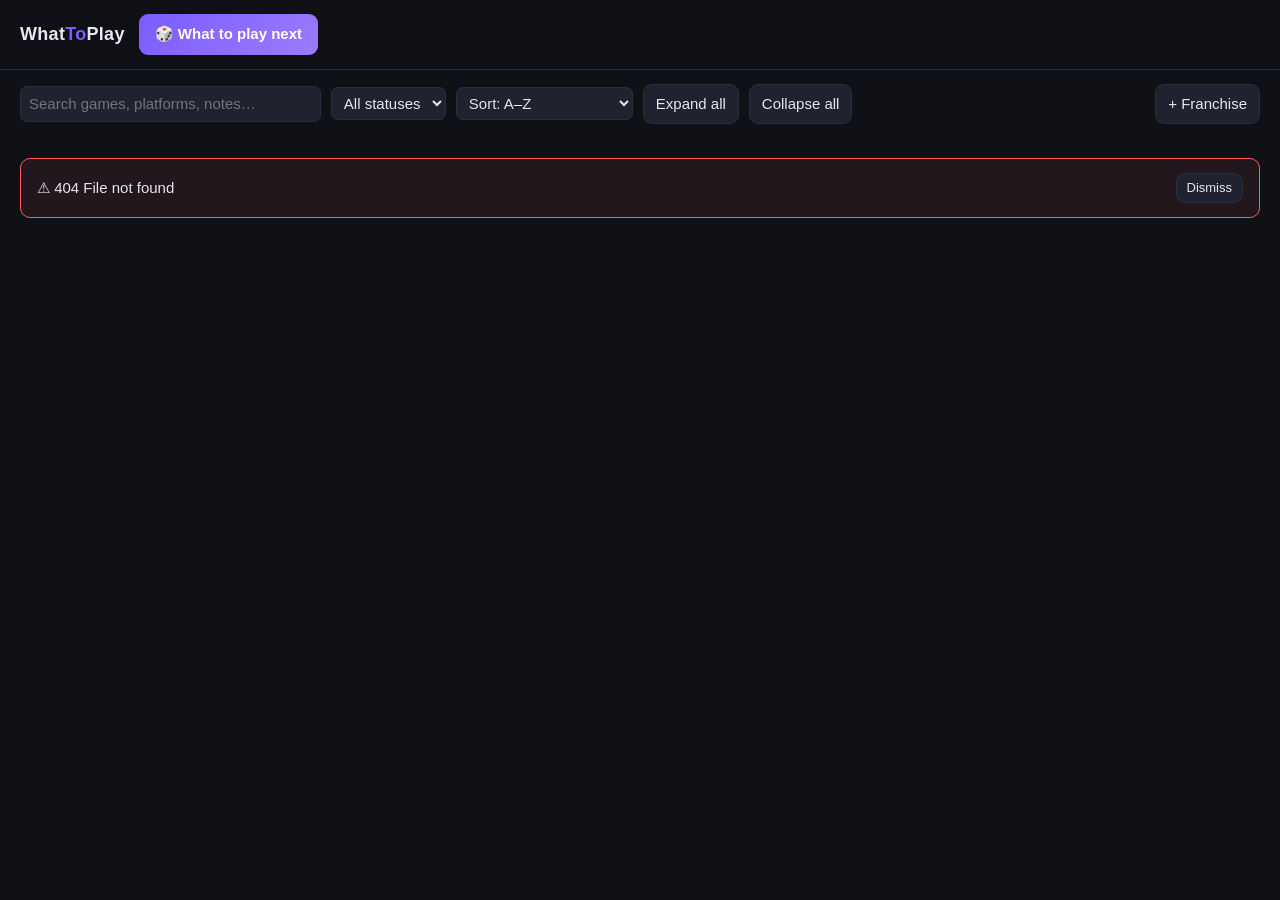
==== app/static/index.html @ 0a10caef "Frontend step 6: "What to play next" picker (skips TBA and already-playing), Set as Playing, Open de" ====
<!DOCTYPE html>
<html lang="en">
<head>
<meta charset="UTF-8">
<meta name="viewport" content="width=device-width, initial-scale=1.0">
<title>What To Play — Game Backlog</title>
<link rel="stylesheet" href="styles.css">
<script type="module" src="app.js"></script>
</head>
<body>
<header>
  <h1>What<span>To</span>Play</h1>
  <button class="btn-roll" data-action="pick">🎲 What to play next</button>
  <span class="save-state" id="save-state" aria-live="polite"></span>
  <div class="grow"></div>
  <div class="stats" id="stats"></div>
</header>

<div class="bar" id="toolbar">
  <input type="search" id="search" placeholder="Search games, platforms, notes…" aria-label="Search">
  <select id="filter" aria-label="Status filter">
    <option value="all">All statuses</option>
    <option value="unplayed">Unplayed</option>
    <option value="playing">Playing</option>
    <option value="finished">Finished</option>
    <option value="skip">Skip</option>
  </select>
  <select id="sort" aria-label="Sort franchises">
    <option value="az">Sort: A–Z</option>
    <option value="custom">Sort: custom</option>
    <option value="remaining">Sort: most remaining</option>
  </select>
  <button data-action="expand-all">Expand all</button>
  <button data-action="collapse-all">Collapse all</button>
  <div class="grow"></div>
  <button data-action="add-franchise">+ Franchise</button>
</div>

<div class="error" id="problem" hidden></div>
<main id="app"><div class="empty">Loading…</div></main>

<div class="backdrop" id="backdrop" hidden></div>
<aside class="panel" id="panel" aria-label="Game details" hidden></aside>

<div class="ov" id="picker"></div>
<div class="ov" id="dialog"></div>

<div class="toast" id="toast"></div>
</body>
</html>
---- app/static/styles.css ----
/* WhatToPlay styles — carried over from the legacy single-file app. */
:root{
  --bg:#0f1117; --panel:#171a23; --panel2:#1f2330; --line:#2a2f3e;
  --txt:#e6e8ee; --mut:#9aa3b5; --acc:#7c5cff; --acc2:#00d8a4;
  --done:#3ddc84; --skip:#6b7280; --play:#ffb020; --un:#5b6478;
  --danger:#ff5d5d;
}
*{box-sizing:border-box}
body{margin:0;background:var(--bg);color:var(--txt);font:15px/1.5 -apple-system,BlinkMacSystemFont,"Segoe UI",Roboto,Helvetica,Arial,sans-serif}
a{color:var(--acc2)}
header{position:sticky;top:0;z-index:20;background:rgba(15,17,23,.92);backdrop-filter:blur(8px);border-bottom:1px solid var(--line);padding:14px 20px;display:flex;gap:14px;align-items:center;flex-wrap:wrap}
header h1{font-size:18px;margin:0;letter-spacing:.3px;white-space:nowrap}
header h1 span{color:var(--acc)}
.grow{flex:1}
.stats{display:flex;gap:14px;color:var(--mut);font-size:13px;flex-wrap:wrap}
.stats b{color:var(--txt)}
button{cursor:pointer;font:inherit;border:1px solid var(--line);background:var(--panel2);color:var(--txt);border-radius:9px;padding:8px 12px;transition:.15s}
button:hover{border-color:var(--acc);background:#262b3a}
.btn-primary{background:var(--acc);border-color:var(--acc);color:#fff;font-weight:600}
.btn-primary:hover{background:#6b49ff}
.btn-roll{background:linear-gradient(135deg,var(--acc),#9b7bff);border:none;color:#fff;font-weight:700;padding:9px 16px;font-size:15px}
.btn-ghost{background:transparent}
input,select,textarea{font:inherit;background:var(--panel2);color:var(--txt);border:1px solid var(--line);border-radius:7px;padding:6px 8px;outline:none}
input:focus,select:focus,textarea:focus{border-color:var(--acc)}
.bar{display:flex;gap:10px;padding:14px 20px;align-items:center;flex-wrap:wrap}
.bar input[type=search]{min-width:220px;flex:1;max-width:340px}
main{padding:4px 16px 80px;max-width:none;margin:0}
.fr{background:var(--panel);border:1px solid var(--line);border-radius:14px;margin:10px 0;overflow:hidden}
.fr-head{display:flex;align-items:center;gap:10px;padding:12px 14px;background:linear-gradient(90deg,#20242f,#191d28);cursor:pointer;user-select:none}
.fr.open .fr-head{border-bottom:1px solid var(--line)}
.caret{color:var(--mut);font-size:12px;width:14px;transition:transform .15s;flex:0 0 auto}
.fr.open .caret{transform:rotate(90deg)}
.fr-title{font-size:18px;font-weight:500;border:none;background:transparent;flex:0 0 auto;width:auto;min-width:120px;padding:4px 6px;border-radius:6px}
.fr-title:hover,.fr-title:focus{background:var(--panel2)}
.fr-prog{font-size:12px;color:var(--mut);background:var(--panel2);padding:3px 9px;border-radius:20px;white-space:nowrap}
.fr-actions{display:flex;gap:6px;margin-left:auto}
.fr-actions button{padding:6px 10px;font-size:13px}
.ondeck{font-size:12px;color:var(--acc2);background:rgba(0,216,164,.08);border:1px solid rgba(0,216,164,.25);padding:3px 9px;border-radius:20px;white-space:nowrap;overflow:hidden;text-overflow:ellipsis;max-width:260px}
.fr-body{display:none}
.fr.open .fr-body{display:block}
.fr-notes{padding:10px 14px 6px;display:flex;gap:8px;align-items:flex-start}
.games-frame{margin:2px 14px 14px;border:1px solid var(--line);border-left:3px solid var(--acc);border-radius:10px;overflow:hidden;background:#262c3d}
.fr-notes textarea{flex:1;min-height:34px;resize:vertical;font-size:13px;color:var(--mut)}
.fr-notes .lbl{font-size:11px;color:var(--mut);text-transform:uppercase;letter-spacing:.5px;padding-top:8px;width:50px;flex:0 0 auto}
table{width:100%;border-collapse:collapse;table-layout:fixed}
th{font-size:11px;text-transform:uppercase;letter-spacing:.5px;color:var(--mut);text-align:left;padding:8px 10px;font-weight:600;border-bottom:1px solid var(--line);position:relative;overflow:hidden;white-space:nowrap}
td{padding:6px 10px;border-bottom:1px solid #20242f;vertical-align:middle;overflow:hidden}
.rz{position:absolute;top:0;right:-1px;width:9px;height:100%;cursor:col-resize;z-index:3}
.rz:hover{background:rgba(124,92,255,.55)}
.rz:active{background:var(--acc)}
body.resizing{cursor:col-resize;user-select:none}
tr:last-child td{border-bottom:none}
tr.skip{opacity:.4}  /* finished rows are not dimmed: the green status tag is enough */
.ord{display:flex;flex-direction:column;gap:1px}
.ord button{padding:0 5px;font-size:10px;line-height:14px;border-radius:4px;background:transparent;border-color:transparent;color:var(--mut)}
.ord button:hover{color:var(--txt);background:var(--panel2)}
.t-title{padding-left:24px}
.gmark{flex:0 0 auto;color:var(--acc);opacity:.65;font-size:11px}
.title-wrap{display:flex;align-items:center;gap:6px}
.title-wrap input{flex:1;min-width:60px;font-weight:500;font-size:14px;color:#c5cbdb;background:transparent;border:1px solid transparent;border-radius:7px;padding:6px 8px}
.title-wrap input:hover,.title-wrap input:focus{background:var(--panel2);border-color:var(--line)}
.bl{flex:0 0 auto;display:inline-flex;align-items:center;text-decoration:none;opacity:.8;line-height:0}
.bl:hover{opacity:1}
.bl img{width:16px;height:16px;border-radius:3px;display:block}
.t-rel{color:var(--mut);font-size:13px;white-space:nowrap}
.plat-cell{cursor:pointer;min-height:30px;display:flex;flex-wrap:wrap;gap:3px;align-items:center;padding:3px 4px;border-radius:6px;border:1px solid transparent}
.plat-cell:hover{border-color:var(--line);background:var(--panel2)}
.chip{font-size:11px;background:#2b3040;border:1px solid var(--line);color:#c7cde0;padding:1px 7px;border-radius:20px;white-space:nowrap}
.plat-cell .ph{color:var(--un);font-size:12px}
select.status{font-size:12px;font-weight:700;border-radius:20px;padding:4px 8px;appearance:none;text-align:center}
select.status.unplayed{color:var(--un)}
select.status.playing{color:var(--play);border-color:var(--play)}
select.status.finished{color:var(--done);border-color:var(--done)}
select.status.skip{color:var(--skip)}
.t-notes input{width:100%;background:transparent;border-color:transparent;color:var(--mut);font-size:13px}
.t-notes input:hover,.t-notes input:focus{background:var(--panel2);border-color:var(--line)}
.t-links{white-space:nowrap}
.t-links a{margin-right:6px;font-size:12px}
.lnkbtn{font-size:11px;color:var(--mut);background:transparent;border-color:transparent;padding:2px 6px}
.del{color:var(--danger);background:transparent;border-color:transparent;font-size:15px;padding:2px 8px}
.del:hover{background:rgba(255,93,93,.12);border-color:transparent}
.fr-foot{padding:8px 14px;border-top:1px solid #20242f}
.fr-foot button{font-size:13px;color:var(--mut)}
.ov{position:fixed;inset:0;background:rgba(5,7,12,.7);display:none;align-items:center;justify-content:center;z-index:50;padding:20px}
.ov.on{display:flex}
.modal{background:var(--panel);border:1px solid var(--line);border-radius:16px;max-width:520px;width:100%;padding:24px;box-shadow:0 30px 80px rgba(0,0,0,.5)}
.modal h2{margin:0 0 4px}
.roll-card{text-align:center;padding:10px 0 4px}
.roll-fr{color:var(--acc);font-size:13px;text-transform:uppercase;letter-spacing:1px;font-weight:700}
.roll-game{font-size:30px;font-weight:800;margin:8px 0}
.roll-plat{color:var(--mut);font-size:15px}
.roll-note{color:var(--mut);font-size:13px;margin-top:10px;font-style:italic}
.roll-actions{display:flex;gap:10px;justify-content:center;margin-top:20px;flex-wrap:wrap}
.filter-roll{display:flex;gap:8px;align-items:center;justify-content:center;margin-bottom:6px;font-size:13px;color:var(--mut)}
.pgrid{display:grid;grid-template-columns:repeat(auto-fill,minmax(110px,1fr));gap:6px;margin:14px 0;max-height:48vh;overflow:auto}
.pgrid label{display:flex;gap:7px;align-items:center;background:var(--panel2);border:1px solid var(--line);border-radius:8px;padding:6px 9px;font-size:13px;cursor:pointer}
.pgrid label:hover{border-color:var(--acc)}
.pgrid input{width:auto}
.empty{color:var(--mut);text-align:center;padding:50px;font-size:15px}
.toast{position:fixed;bottom:20px;left:50%;transform:translateX(-50%);background:var(--panel2);border:1px solid var(--line);padding:10px 16px;border-radius:10px;opacity:0;transition:.3s;z-index:60;pointer-events:none}
.toast.on{opacity:1}

/* New in the rebuild */
.error{margin:20px;padding:14px 16px;border:1px solid var(--danger);border-radius:10px;background:rgba(255,93,93,.08);color:var(--txt);display:flex;gap:12px;align-items:center}
.error[hidden]{display:none}
.error button{margin-left:auto;padding:4px 10px;font-size:13px}
.save-state{font-size:12px;color:var(--mut);transition:opacity .4s;white-space:nowrap}
.save-state.saved{color:var(--done)}
.save-state.fade{opacity:0}
.t-playon select{width:100%;font-size:12px;background:transparent;border-color:transparent;color:var(--txt);padding:4px 6px}
.t-playon select:hover,.t-playon select:focus{background:var(--panel2);border-color:var(--line)}
.t-playon select:disabled{color:var(--un);cursor:default}
.t-rel{cursor:pointer}
.t-rel:hover,.plat-cell:hover{color:var(--txt)}
.open-panel{flex:0 0 auto;background:transparent;border-color:transparent;color:var(--mut);padding:2px 6px;font-size:13px;line-height:1}
.open-panel:hover{color:var(--txt);background:var(--panel2)}

/* Game detail panel: slides in from the right */
.backdrop{position:fixed;inset:0;background:rgba(5,7,12,.55);z-index:40}
.backdrop[hidden]{display:none}
.panel{position:fixed;top:0;right:0;bottom:0;width:min(480px,100vw);background:var(--panel);border-left:1px solid var(--line);z-index:45;display:flex;flex-direction:column;box-shadow:-20px 0 60px rgba(0,0,0,.45)}
.panel[hidden]{display:none}
.panel-head{padding:18px 20px 12px;border-bottom:1px solid var(--line)}
.panel-head .kicker{font-size:12px;color:var(--acc);text-transform:uppercase;letter-spacing:1px;font-weight:700}
.panel-head input{width:100%;font-size:20px;font-weight:600;margin-top:6px}
.panel-body{flex:1;overflow:auto;padding:6px 20px 20px}
.panel-foot{display:flex;gap:10px;padding:14px 20px;border-top:1px solid var(--line);justify-content:flex-end}
.field{margin-top:16px}
.field>label,.field .label{display:block;font-size:11px;color:var(--mut);text-transform:uppercase;letter-spacing:.5px;margin-bottom:6px}
.field .hint{font-size:12px;color:var(--mut);margin-top:5px;overflow-wrap:anywhere}
.row{display:flex;gap:8px;align-items:center;flex-wrap:wrap}
.row input[type=number]{width:96px}
.check{display:inline-flex;gap:6px;align-items:center;font-size:14px;cursor:pointer}
.check input{width:auto}
.panel textarea{width:100%;min-height:90px;resize:vertical}
.panel select,.panel input[type=url],.panel input[type=text]{width:100%}
.panel .row select,.panel .row input{width:auto}
.drag-handle{flex:0 0 auto;color:var(--mut);opacity:.6;cursor:grab;font-size:14px;padding:0 2px;user-select:none}
.drag-handle:hover{opacity:1;color:var(--acc)}
.drag-handle:active{cursor:grabbing}
tr.dragging{opacity:.35}
tr.drop-before td{box-shadow:inset 0 2px 0 var(--acc)}
tr.drop-after td{box-shadow:inset 0 -2px 0 var(--acc)}
.ord button:disabled{opacity:.2;cursor:default;background:transparent}
/* While searching / filtering, reordering is off (the visible list isn't the whole list). */
.filtering .ord,.filtering .drag-handle{visibility:hidden}
.reorder-hint{display:none;margin-left:10px;font-size:12px;color:var(--mut)}
.filtering .reorder-hint{display:inline}
/* Franchises can be dragged only in custom sort. */
.fr-drag{display:none}
.custom-sort .fr-drag{display:inline}
.fr.dragging{opacity:.35}
.fr.drop-before{box-shadow:0 -3px 0 var(--acc)}
.fr.drop-after{box-shadow:0 3px 0 var(--acc)}
.roll-game a{color:inherit;text-decoration:none;border-bottom:2px solid rgba(124,92,255,.5)}
.roll-game a:hover{border-bottom-color:var(--acc)}
@keyframes flash{from{background:rgba(124,92,255,.35)}to{background:transparent}}
tr.flash td{animation:flash 1.6s ease-out}
.roll-hint{text-align:center;color:var(--mut);font-size:12px;margin-top:14px}
.panel-error{flex:1;align-self:center;color:var(--danger);font-size:13px}
.btn-danger{background:var(--danger);border-color:var(--danger);color:#fff;font-weight:600}
.btn-danger:hover{background:#e84a4a;border-color:#e84a4a}
.dialog-text{margin:0;font-size:15px}
.dialog-error{color:var(--danger);font-size:13px;margin:10px 0 0;min-height:1em}
.modal .field input[type=text]{width:100%}
.panel-foot .del-game{margin-right:auto;color:var(--danger);background:transparent;border-color:transparent}
.panel-foot .del-game:hover{background:rgba(255,93,93,.12)}
.toggles{display:flex;flex-wrap:wrap;gap:5px}
.toggles label{cursor:pointer}
.toggles input{position:absolute;opacity:0;width:0;height:0}
.toggles span{display:inline-block;font-size:12px;border:1px solid var(--line);border-radius:20px;padding:3px 10px;color:var(--mut);background:var(--panel2)}
.toggles label:hover span{border-color:var(--acc)}
.toggles input:checked+span{color:#fff;background:rgba(124,92,255,.35);border-color:var(--acc)}
.toggles input:focus-visible+span,.statuses input:focus-visible+span{outline:2px solid var(--acc2);outline-offset:1px}
.link-row{display:grid;grid-template-columns:110px 1fr auto;gap:6px;margin-bottom:6px}
.link-row input{width:100%}
.statuses{display:flex;gap:6px;flex-wrap:wrap}
.statuses label{cursor:pointer}
.statuses input{position:absolute;opacity:0;width:0;height:0}
.statuses span{display:inline-block;font-size:12px;font-weight:700;border:1px solid var(--line);border-radius:20px;padding:4px 12px;color:var(--mut)}
.statuses input:checked+span.unplayed{color:var(--txt);border-color:var(--un);background:rgba(91,100,120,.25)}
.statuses input:checked+span.playing{color:var(--play);border-color:var(--play);background:rgba(255,176,32,.1)}
.statuses input:checked+span.finished{color:var(--done);border-color:var(--done);background:rgba(61,220,132,.1)}
.statuses input:checked+span.skip{color:var(--txt);border-color:var(--skip);background:rgba(107,114,128,.25)}
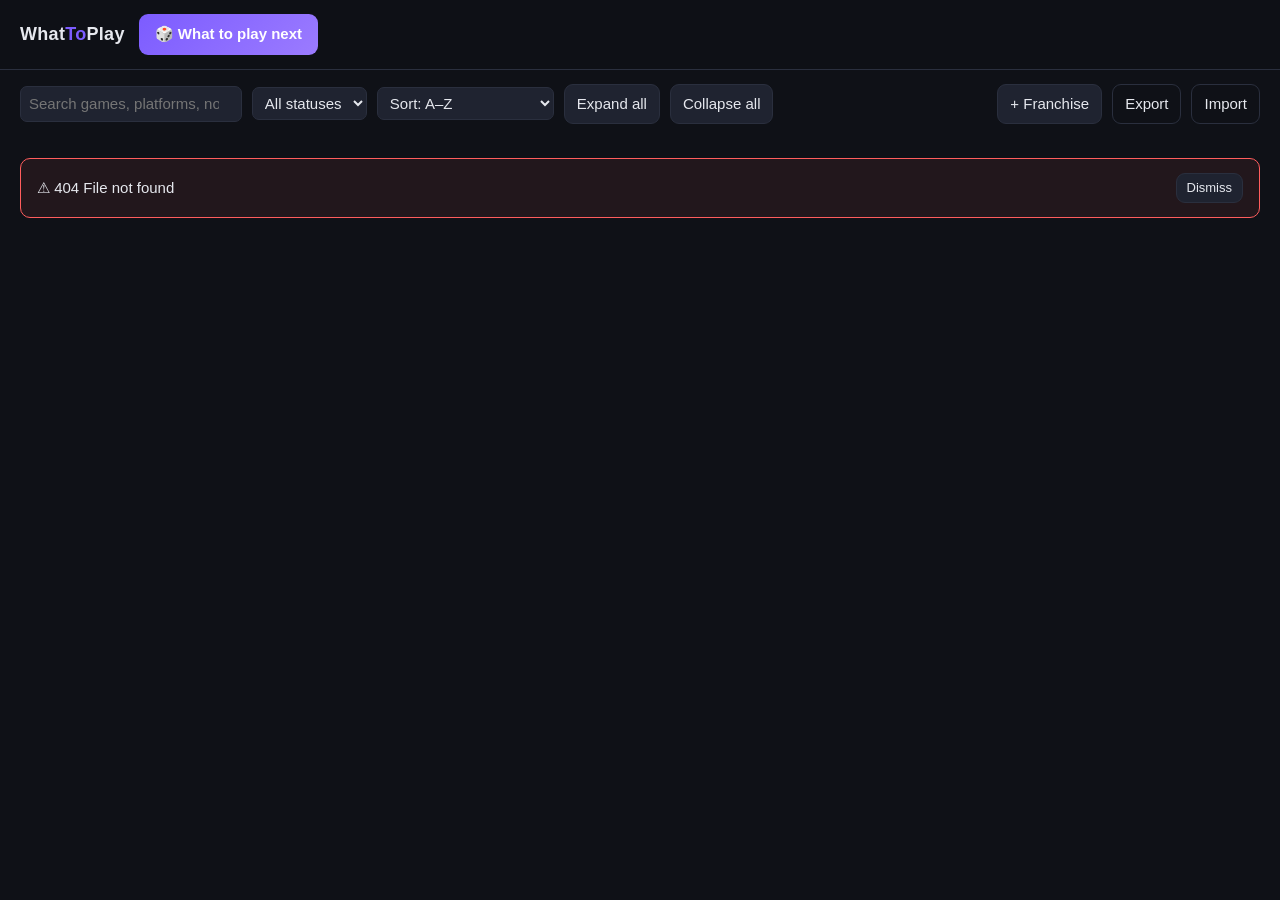
==== commit 7fdf8073: "Frontend step 7: Export and Import buttons, file checks in the browser, automatic backup before impo" ====
--- a/app/static/index.html
+++ b/app/static/index.html
@@ -34,6 +34,9 @@
   <button data-action="collapse-all">Collapse all</button>
   <div class="grow"></div>
   <button data-action="add-franchise">+ Franchise</button>
+  <button class="btn-ghost" data-action="export" title="Download all your data as a backup file">Export</button>
+  <button class="btn-ghost" data-action="import" title="Replace all data with a backup file">Import</button>
+  <input type="file" id="import-file" accept="application/json,.json" hidden>
 </div>
 
 <div class="error" id="problem" hidden></div>
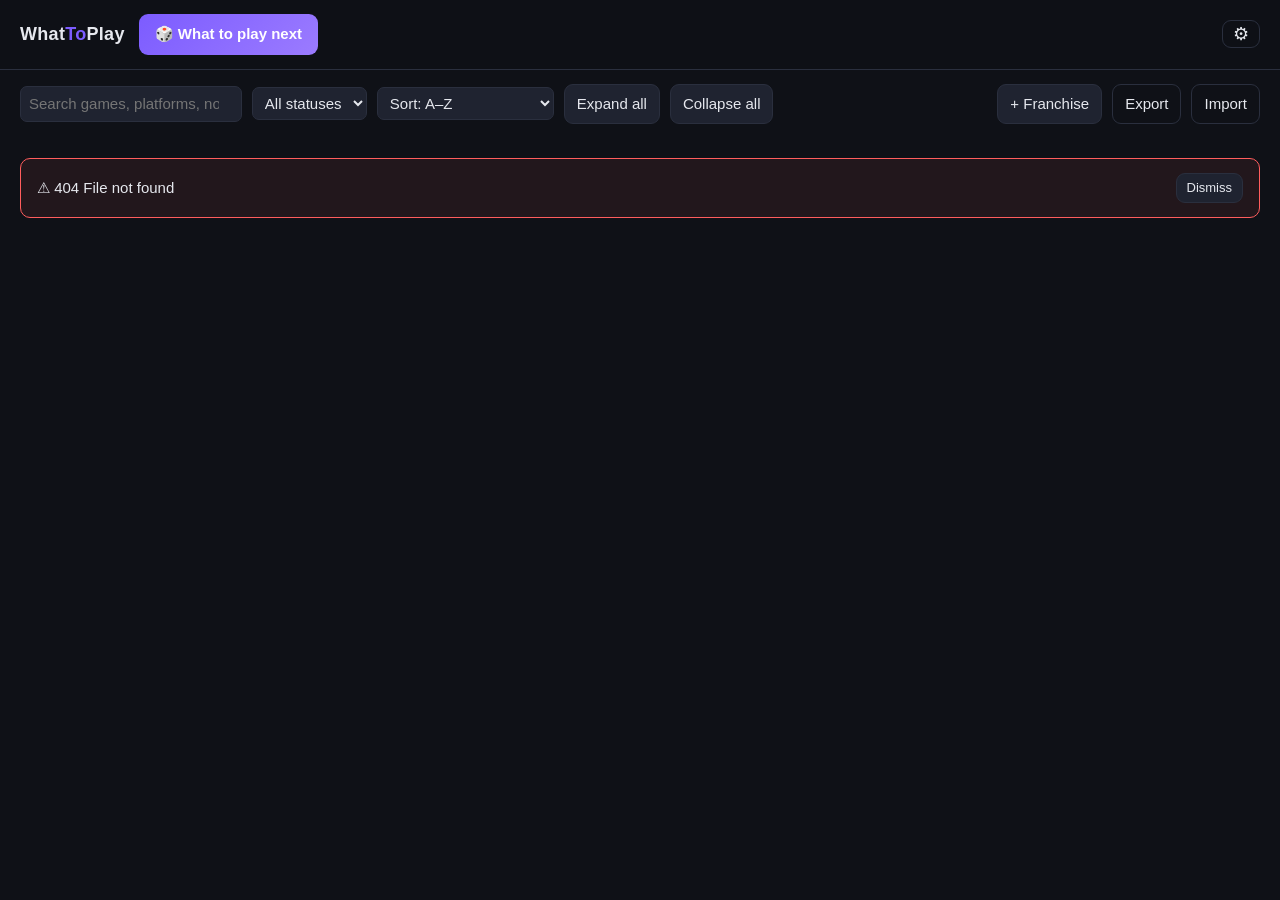
==== commit b315efdf: "Settings: key/value table (migration 4), /api/settings, Settings dialog with the AI assistant switch" ====
--- a/app/static/index.html
+++ b/app/static/index.html
@@ -4,6 +4,8 @@
 <meta charset="UTF-8">
 <meta name="viewport" content="width=device-width, initial-scale=1.0">
 <title>What To Play — Game Backlog</title>
+<link rel="icon" type="image/png" href="icon.png">
+<link rel="apple-touch-icon" href="icon.png">
 <link rel="stylesheet" href="styles.css">
 <script type="module" src="app.js"></script>
 </head>
@@ -14,6 +16,7 @@
   <span class="save-state" id="save-state" aria-live="polite"></span>
   <div class="grow"></div>
   <div class="stats" id="stats"></div>
+  <button class="btn-ghost settings-btn" data-action="settings" title="Settings" aria-label="Settings">⚙</button>
 </header>
 
 <div class="bar" id="toolbar">
@@ -34,13 +37,15 @@
   <button data-action="collapse-all">Collapse all</button>
   <div class="grow"></div>
   <button data-action="add-franchise">+ Franchise</button>
-  <button class="btn-ghost" data-action="export" title="Download all your data as a backup file">Export</button>
-  <button class="btn-ghost" data-action="import" title="Replace all data with a backup file">Import</button>
+  <button class="btn-ghost desktop-only" data-action="export" title="Download all your data as a backup file">Export</button>
+  <button class="btn-ghost desktop-only" data-action="import" title="Replace all data with a backup file">Import</button>
   <input type="file" id="import-file" accept="application/json,.json" hidden>
 </div>
 
 <div class="error" id="problem" hidden></div>
 <main id="app"><div class="empty">Loading…</div></main>
+
+<footer class="backup-status" id="backup-status" aria-live="polite"></footer>
 
 <div class="backdrop" id="backdrop" hidden></div>
 <aside class="panel" id="panel" aria-label="Game details" hidden></aside>
--- a/app/static/styles.css
+++ b/app/static/styles.css
@@ -6,6 +6,7 @@
   --danger:#ff5d5d;
 }
 *{box-sizing:border-box}
+[hidden]{display:none!important}   /* the hidden attribute always wins over display rules */
 body{margin:0;background:var(--bg);color:var(--txt);font:15px/1.5 -apple-system,BlinkMacSystemFont,"Segoe UI",Roboto,Helvetica,Arial,sans-serif}
 a{color:var(--acc2)}
 header{position:sticky;top:0;z-index:20;background:rgba(15,17,23,.92);backdrop-filter:blur(8px);border-bottom:1px solid var(--line);padding:14px 20px;display:flex;gap:14px;align-items:center;flex-wrap:wrap}
@@ -100,6 +101,27 @@
 .toast{position:fixed;bottom:20px;left:50%;transform:translateX(-50%);background:var(--panel2);border:1px solid var(--line);padding:10px 16px;border-radius:10px;opacity:0;transition:.3s;z-index:60;pointer-events:none}
 .toast.on{opacity:1}
 
+/* Settings dialog */
+.settings-btn{font-size:18px;padding:4px 10px;line-height:1}
+.modal:has(.settings-form){max-width:720px}
+.settings-form textarea{width:100%;min-height:260px;resize:vertical;font-size:13px;line-height:1.45}
+.settings-form .hint{font-size:12px;color:var(--mut);margin-top:6px}
+.settings-form code{background:var(--panel2);padding:1px 6px;border-radius:5px;font-size:12px}
+.settings-form .row{display:flex;justify-content:space-between;align-items:center;gap:10px}
+.settings-form .lnkbtn{text-decoration:underline}
+
+/* Backup status line at the bottom of the page */
+.backup-status{padding:0 20px 40px;color:var(--mut);font-size:13px;text-align:center}
+.backup-status .warn{color:var(--play)}
+.backup-status .bad{color:var(--danger)}
+.backup-status button{background:transparent;border:none;color:var(--acc2);padding:0 4px;font-size:13px;text-decoration:underline}
+.backup-list{display:flex;flex-direction:column;gap:6px;margin:12px 0;max-height:50vh;overflow:auto}
+.backup-list label{display:flex;gap:10px;align-items:center;padding:8px 10px;border:1px solid var(--line);border-radius:8px;cursor:pointer;background:var(--panel2)}
+.backup-list label:hover{border-color:var(--acc)}
+.backup-list input{width:auto}
+.backup-list .meta{margin-left:auto;color:var(--mut);font-size:12px;white-space:nowrap}
+.backup-list .tag{font-size:11px;color:var(--play);border:1px solid var(--play);border-radius:10px;padding:0 6px}
+
 /* New in the rebuild */
 .error{margin:20px;padding:14px 16px;border:1px solid var(--danger);border-radius:10px;background:rgba(255,93,93,.08);color:var(--txt);display:flex;gap:12px;align-items:center}
 .error[hidden]{display:none}
@@ -114,6 +136,9 @@
 .t-rel:hover,.plat-cell:hover{color:var(--txt)}
 .open-panel{flex:0 0 auto;background:transparent;border-color:transparent;color:var(--mut);padding:2px 6px;font-size:13px;line-height:1}
 .open-panel:hover{color:var(--txt);background:var(--panel2)}
+
+.card-label{display:none}
+.t-notes input::placeholder{color:transparent}   /* shown only on phones, where the column header is gone */
 
 /* Game detail panel: slides in from the right */
 .backdrop{position:fixed;inset:0;background:rgba(5,7,12,.55);z-index:40}
@@ -182,3 +207,67 @@
 .statuses input:checked+span.playing{color:var(--play);border-color:var(--play);background:rgba(255,176,32,.1)}
 .statuses input:checked+span.finished{color:var(--done);border-color:var(--done);background:rgba(61,220,132,.1)}
 .statuses input:checked+span.skip{color:var(--txt);border-color:var(--skip);background:rgba(107,114,128,.25)}
+
+/* ---------- Phone layout (narrow screens) ----------
+   Same HTML; each game row becomes a card laid out with a CSS grid. */
+@media (max-width: 760px) {
+  header{padding:10px 12px;gap:8px 10px}
+  header .btn-roll{padding:7px 12px;font-size:14px}
+  .stats{gap:10px;font-size:12px;width:100%}
+  .bar{padding:10px 12px;gap:8px}
+  .bar input[type=search]{flex:1 1 100%;min-width:0;max-width:none}
+  .bar .grow{display:none}
+  .bar button,.bar select{font-size:13px;padding:6px 9px}
+  .desktop-only{display:none}   /* backups are a desktop task */
+  main{padding:4px 8px 80px}
+  .error{margin:10px 8px}
+
+  .fr{margin:8px 0;border-radius:12px}
+  .fr-head{flex-wrap:wrap;gap:6px 8px;padding:10px 10px}
+  .fr-title{flex:1 1 0;min-width:0;font-size:17px;padding:2px 4px}
+  .fr-summary{order:3;flex:1 1 100%;display:flex;gap:6px;padding-left:24px;min-width:0}
+  .ondeck{max-width:none;min-width:0}
+  .fr-actions{margin-left:0}
+  .fr-actions button{padding:5px 9px}
+  .fr-notes{padding:8px 10px 4px}
+  .fr-notes .lbl{display:none}
+  .games-frame{margin:2px 6px 10px}
+
+  /* the table turns into a list of cards */
+  .games-frame table,.games-frame tbody{display:block}
+  .games-frame thead,.games-frame colgroup{display:none}
+  .games-frame tr{display:grid;grid-template-columns:auto auto 1fr auto;
+    grid-template-areas:"title title title del" "status playon playon ord" "rel plat plat ord" "notes notes links links";
+    gap:4px 8px;align-items:center;padding:10px 8px;border-bottom:1px solid #20242f}
+  .games-frame tr:last-child{border-bottom:none}
+  .games-frame td{display:block;padding:0;border:none;min-width:0;overflow:visible}
+  .t-title{grid-area:title;padding-left:0}
+  .t-status{grid-area:status}
+  .t-playon{grid-area:playon;display:flex!important;align-items:center;gap:6px}
+  .t-rel{grid-area:rel}
+  .t-plat{grid-area:plat}
+  .t-notes{grid-area:notes}
+  .t-links{grid-area:links;text-align:right}
+  .t-ord{grid-area:ord;align-self:stretch}
+  .t-del{grid-area:del}
+  .card-label{display:inline;font-size:11px;color:var(--mut);white-space:nowrap}
+  .t-playon select{width:auto;max-width:100%;border-color:var(--line)}
+  .t-notes input{padding:4px 6px}
+  .t-notes input::placeholder{color:var(--un)}
+  .title-wrap input{font-size:15px;padding:4px 6px}
+  .plat-cell{min-height:0;padding:2px 0}
+  .drag-handle{display:none}               /* drag and drop needs a mouse */
+  .ord{height:100%;justify-content:center;gap:6px}
+  .ord button{font-size:14px;line-height:1;padding:8px 10px;background:var(--panel2)}   /* easy to tap */
+  .fr-foot{padding:8px 10px}
+
+  /* detail panel and dialogs use the whole screen */
+  .panel{width:100vw;border-left:none}
+  .panel-head,.panel-body,.panel-foot{padding-left:14px;padding-right:14px}
+  .panel-foot{flex-wrap:wrap}
+  .panel-error{flex-basis:100%;order:-1}
+  .link-row{grid-template-columns:80px 1fr auto}
+  .ov{padding:10px}
+  .modal{padding:18px}
+  .roll-game{font-size:24px}
+}
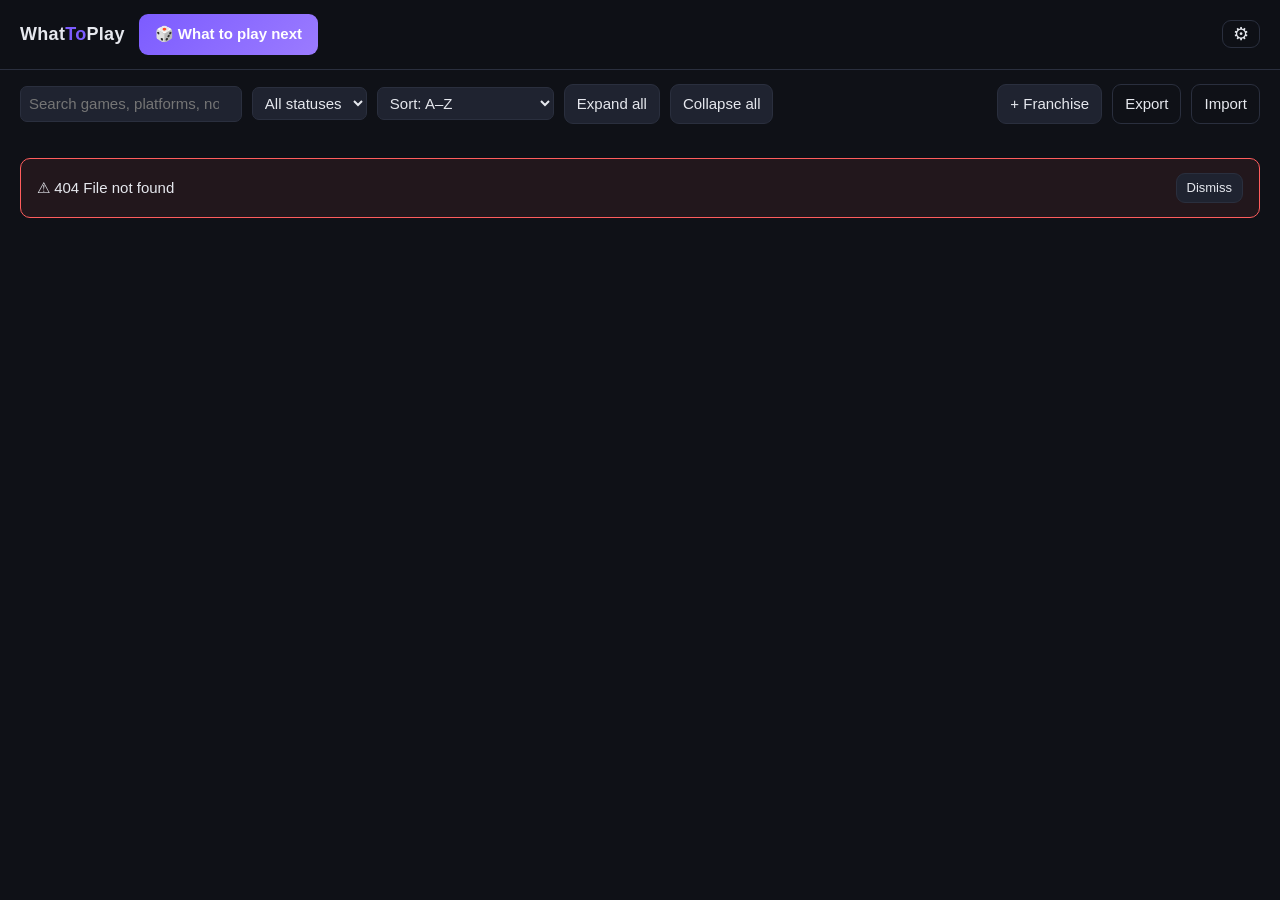
==== commit eaf6f16b: "Installable on a phone's home screen: web app manifest and icons - manifest.webmanifest: name, full-" ====
--- a/app/static/index.html
+++ b/app/static/index.html
@@ -5,7 +5,14 @@
 <meta name="viewport" content="width=device-width, initial-scale=1.0">
 <title>What To Play — Game Backlog</title>
 <link rel="icon" type="image/png" href="icon.png">
-<link rel="apple-touch-icon" href="icon.png">
+<!-- Installable on a phone's home screen (opens full-screen, with its own icon) -->
+<link rel="manifest" href="manifest.webmanifest">
+<link rel="apple-touch-icon" href="apple-touch-icon.png">
+<meta name="theme-color" content="#0f1117">
+<meta name="apple-mobile-web-app-capable" content="yes">
+<meta name="mobile-web-app-capable" content="yes">
+<meta name="apple-mobile-web-app-status-bar-style" content="black">
+<meta name="apple-mobile-web-app-title" content="What To Play">
 <link rel="stylesheet" href="styles.css">
 <script type="module" src="app.js"></script>
 </head>
--- a/app/static/styles.css
+++ b/app/static/styles.css
@@ -82,9 +82,11 @@
 .del:hover{background:rgba(255,93,93,.12);border-color:transparent}
 .fr-foot{padding:8px 14px;border-top:1px solid #20242f}
 .fr-foot button{font-size:13px;color:var(--mut)}
-.ov{position:fixed;inset:0;background:rgba(5,7,12,.7);display:none;align-items:center;justify-content:center;z-index:50;padding:20px}
+/* The overlay scrolls when a dialog is taller than the window; margin:auto centers
+   the dialog without ever pushing its top out of reach (flex centering would). */
+.ov{position:fixed;inset:0;background:rgba(5,7,12,.7);display:none;z-index:50;padding:20px;overflow-y:auto}
 .ov.on{display:flex}
-.modal{background:var(--panel);border:1px solid var(--line);border-radius:16px;max-width:520px;width:100%;padding:24px;box-shadow:0 30px 80px rgba(0,0,0,.5)}
+.modal{margin:auto;background:var(--panel);border:1px solid var(--line);border-radius:16px;max-width:520px;width:100%;padding:24px;box-shadow:0 30px 80px rgba(0,0,0,.5)}
 .modal h2{margin:0 0 4px}
 .roll-card{text-align:center;padding:10px 0 4px}
 .roll-fr{color:var(--acc);font-size:13px;text-transform:uppercase;letter-spacing:1px;font-weight:700}
@@ -109,6 +111,14 @@
 .settings-form code{background:var(--panel2);padding:1px 6px;border-radius:5px;font-size:12px}
 .settings-form .row{display:flex;justify-content:space-between;align-items:center;gap:10px}
 .settings-form .lnkbtn{text-decoration:underline}
+.platform-list{display:flex;flex-direction:column;gap:4px;max-height:40vh;overflow:auto;padding-right:4px}
+.platform-row{display:flex;align-items:center;gap:8px}
+.platform-row .ord{flex-direction:row}
+.platform-row input{flex:1;min-width:0;padding:4px 8px}
+.platform-row .used{font-size:12px;color:var(--mut);width:70px;text-align:right;white-space:nowrap}
+.platform-row .del:disabled{opacity:.25;cursor:not-allowed;background:transparent}
+.platform-add{display:flex;gap:8px;margin-top:8px}
+.platform-add input{flex:1;min-width:0}
 
 /* Backup status line at the bottom of the page */
 .backup-status{padding:0 20px 40px;color:var(--mut);font-size:13px;text-align:center}
@@ -181,6 +191,19 @@
 .roll-game a:hover{border-bottom-color:var(--acc)}
 @keyframes flash{from{background:rgba(124,92,255,.35)}to{background:transparent}}
 tr.flash td{animation:flash 1.6s ease-out}
+.picker-filters{display:flex;flex-wrap:wrap;gap:8px 12px;justify-content:center;margin:10px 0 2px;font-size:13px;color:var(--mut)}
+.picker-filters label{display:flex;align-items:center;gap:6px}
+.picker-filters select{font-size:13px;padding:4px 6px}
+.pick-list{display:flex;flex-direction:column;gap:10px;margin:12px 0 4px}
+.pick-card{background:var(--panel2);border:1px solid var(--line);border-radius:12px;padding:12px 14px}
+.pick-card .roll-fr{font-size:11px}
+.pick-game{font-size:20px;font-weight:800;margin:4px 0 2px;line-height:1.25}
+.pick-game a{color:inherit;text-decoration:none;border-bottom:2px solid rgba(124,92,255,.5)}
+.pick-game a:hover{border-bottom-color:var(--acc)}
+.pick-card .roll-plat{font-size:13px}
+.pick-card .roll-note{margin-top:4px;font-size:12px}
+.pick-actions{display:flex;gap:8px;margin-top:10px;flex-wrap:wrap}
+.pick-actions button{padding:5px 10px;font-size:13px}
 .roll-hint{text-align:center;color:var(--mut);font-size:12px;margin-top:14px}
 .panel-error{flex:1;align-self:center;color:var(--danger);font-size:13px}
 .btn-danger{background:var(--danger);border-color:var(--danger);color:#fff;font-weight:600}
@@ -207,6 +230,11 @@
 .statuses input:checked+span.playing{color:var(--play);border-color:var(--play);background:rgba(255,176,32,.1)}
 .statuses input:checked+span.finished{color:var(--done);border-color:var(--done);background:rgba(61,220,132,.1)}
 .statuses input:checked+span.skip{color:var(--txt);border-color:var(--skip);background:rgba(107,114,128,.25)}
+.field [data-out="length-matches"]{font-size:12px;color:var(--mut);margin-top:6px}
+.length-matches{display:flex;flex-direction:column;gap:6px}
+.length-match{display:flex;align-items:center;gap:8px;flex-wrap:wrap}
+.length-match .hint{margin-top:0}
+.length-match a{color:var(--txt)}
 
 /* ---------- Phone layout (narrow screens) ----------
    Same HTML; each game row becomes a card laid out with a CSS grid. */
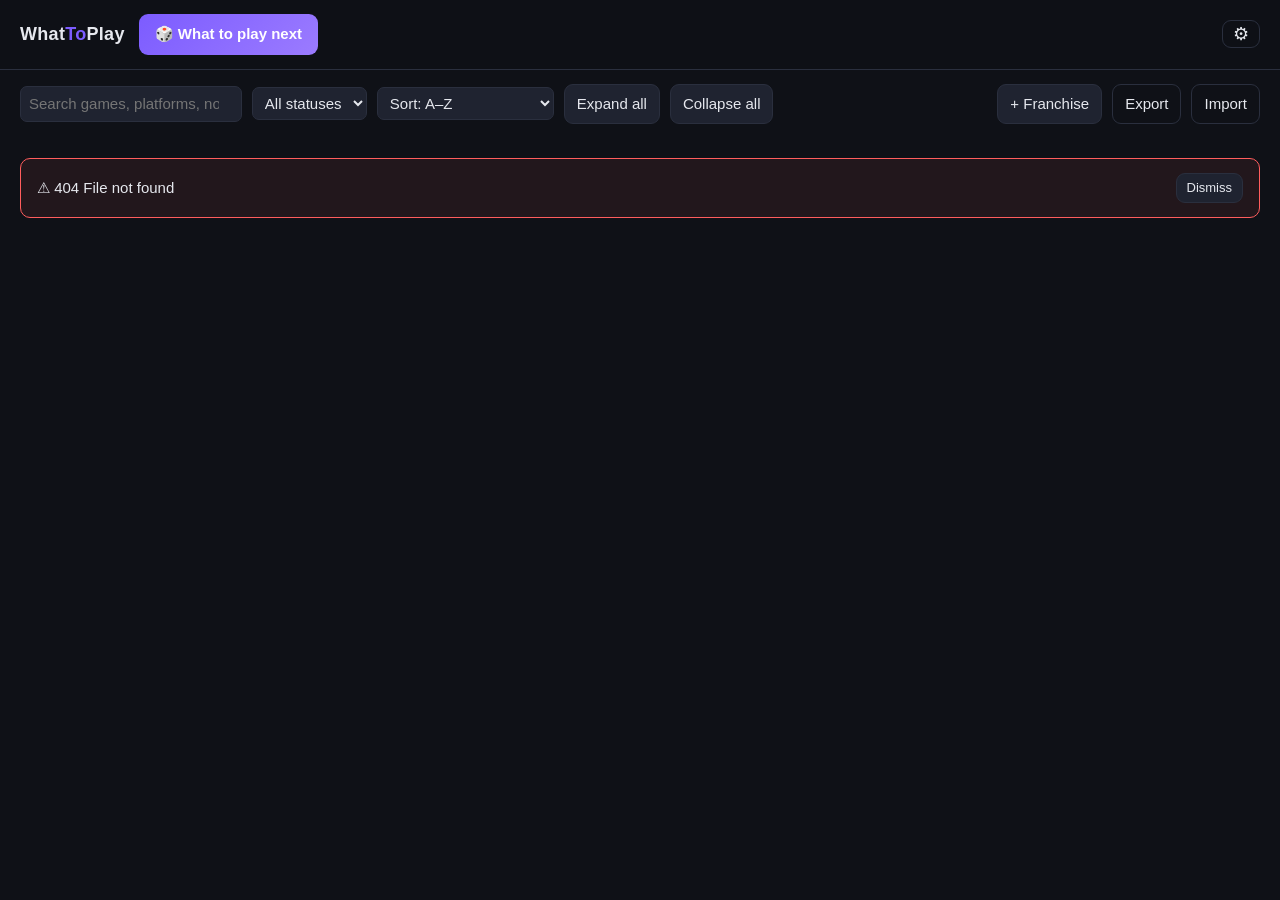
==== commit bd42626a: "Your stats: click the header stats for totals, finished games per year and what's left - Tiles: fini" ====
--- a/app/static/index.html
+++ b/app/static/index.html
@@ -22,7 +22,7 @@
   <button class="btn-roll" data-action="pick">🎲 What to play next</button>
   <span class="save-state" id="save-state" aria-live="polite"></span>
   <div class="grow"></div>
-  <div class="stats" id="stats"></div>
+  <button type="button" class="stats" id="stats" data-action="stats" title="Your stats: finished games, hours, what's left"></button>
   <button class="btn-ghost settings-btn" data-action="settings" title="Settings" aria-label="Settings">⚙</button>
 </header>
 
@@ -58,6 +58,7 @@
 <aside class="panel" id="panel" aria-label="Game details" hidden></aside>
 
 <div class="ov" id="picker"></div>
+<div class="ov" id="stats-view"></div>
 <div class="ov" id="dialog"></div>
 
 <div class="toast" id="toast"></div>
--- a/app/static/styles.css
+++ b/app/static/styles.css
@@ -13,7 +13,8 @@
 header h1{font-size:18px;margin:0;letter-spacing:.3px;white-space:nowrap}
 header h1 span{color:var(--acc)}
 .grow{flex:1}
-.stats{display:flex;gap:14px;color:var(--mut);font-size:13px;flex-wrap:wrap}
+.stats{display:flex;gap:14px;color:var(--mut);font-size:13px;flex-wrap:wrap;background:none;border:1px solid transparent;border-radius:8px;padding:4px 8px;cursor:pointer;font-family:inherit;text-align:left}
+.stats:hover{border-color:var(--line);background:var(--panel)}
 .stats b{color:var(--txt)}
 button{cursor:pointer;font:inherit;border:1px solid var(--line);background:var(--panel2);color:var(--txt);border-radius:9px;padding:8px 12px;transition:.15s}
 button:hover{border-color:var(--acc);background:#262b3a}
@@ -236,12 +237,38 @@
 .length-match .hint{margin-top:0}
 .length-match a{color:var(--txt)}
 
+/* ---------- Stats ---------- */
+.stats-modal{max-width:680px}
+.st-head{display:flex;align-items:center;justify-content:space-between;gap:10px}
+.stats-modal h3{font-size:13px;text-transform:uppercase;letter-spacing:1px;color:var(--mut);margin:22px 0 10px}
+.stats-modal h4{margin:14px 0 6px;font-size:14px}
+.st-tiles{display:grid;grid-template-columns:repeat(4,1fr);gap:10px;margin-top:14px}
+.st-tile{background:var(--panel2);border:1px solid var(--line);border-radius:12px;padding:10px 12px}
+.st-label{font-size:12px;color:var(--mut)}
+.st-value{font-size:26px;font-weight:800;line-height:1.2}
+.st-detail{font-size:12px;color:var(--mut)}
+.st-muted{color:var(--mut);font-size:12px}
+.st-note{margin:8px 0 0}
+.st-bar-row{display:grid;grid-template-columns:150px 1fr 150px;gap:10px;align-items:center;font-size:13px;margin:4px 0}
+.st-bar{height:10px;background:var(--panel2);border-radius:5px;overflow:hidden}
+.st-bar span{display:block;height:100%;background:var(--acc);border-radius:5px;min-width:2px}
+.st-bar-value{color:var(--mut);font-size:12px}
+.st-biggest,.st-finished{list-style:none;margin:0;padding:0}
+.st-biggest li{display:flex;justify-content:space-between;gap:10px;padding:5px 0;border-bottom:1px solid var(--line);font-size:14px}
+.st-finished li{display:flex;align-items:baseline;gap:10px;padding:4px 0;font-size:14px;flex-wrap:wrap}
+.st-date{color:var(--mut);font-size:12px;width:44px;flex:none}
+.st-game{background:none;border:none;padding:0;color:var(--txt);font:inherit;font-weight:600;cursor:pointer;text-align:left}
+.st-game:hover{color:var(--acc2);text-decoration:underline}
+
 /* ---------- Phone layout (narrow screens) ----------
    Same HTML; each game row becomes a card laid out with a CSS grid. */
 @media (max-width: 760px) {
   header{padding:10px 12px;gap:8px 10px}
   header .btn-roll{padding:7px 12px;font-size:14px}
   .stats{gap:10px;font-size:12px;width:100%}
+  .st-tiles{grid-template-columns:repeat(2,1fr)}
+  .st-bar-row{grid-template-columns:90px 1fr;row-gap:2px}
+  .st-bar-value{grid-column:2}
   .bar{padding:10px 12px;gap:8px}
   .bar input[type=search]{flex:1 1 100%;min-width:0;max-width:none}
   .bar .grow{display:none}
